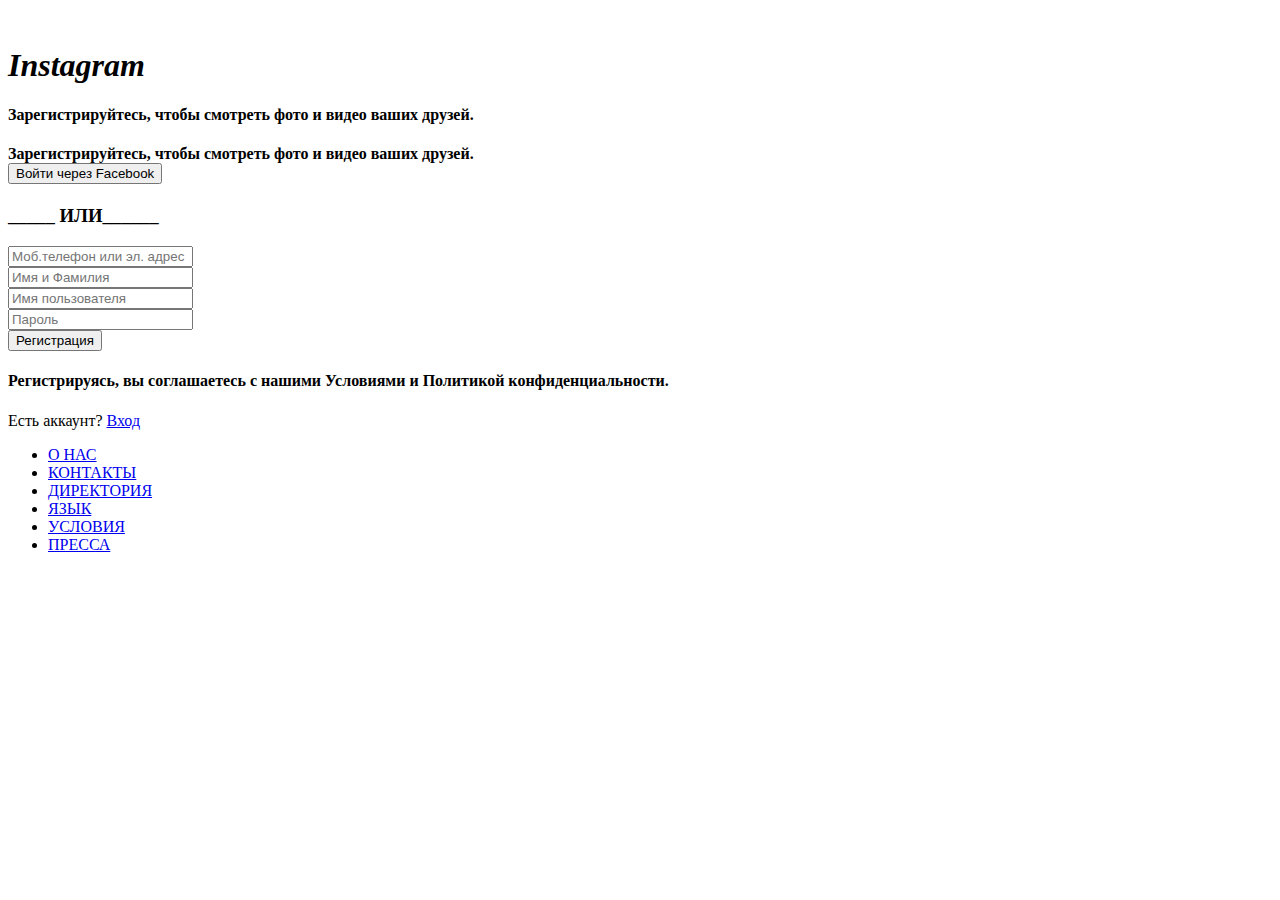
==== index.html @ 7b6e04b3 "change name" ====
<!DOCTYPE html>
<html>
  <head>
    <link href="https://fonts.googleapis.com/css?family=Indie+Flower|Oswald|Pangolin" rel="stylesheet">
    <link rel="stylesheet" href="index2.css">
    <meta charset="utf-8">
    <title>Instagram</title>
  </head>
  <body>

<img class="mainimg" src="images/instagram.png" width="38%" alt="">
    <div class="Contain">

    <h1> <em>Instagram</em> <h1>

<h4>Зарегистрируйтесь, чтобы смотреть фото и видео ваших друзей. <h4>
Зарегистрируйтесь, чтобы смотреть фото и видео ваших друзей.
<form class="" action="index.html" method="post">

</form >
  <button class="light-blue">
    Войти через Facebook</button>
  <br>

  <h3>_____ ИЛИ______ </h3>
<input type="text" name="" value="" placeholder="Моб.телефон или эл. адрес">
  <br>
<input type="text" name="" value="" placeholder="Имя и Фамилия">
  <br>
<input type="text" name="" value="" placeholder="Имя пользователя">
  <br>
<input type="text" name="" value="" placeholder="Пароль">
  <br>
  <button class="light-blue">
    Регистрация</button>
  <h4>Регистрируясь, вы соглашаетесь с нашими Условиями и Политикой конфиденциальности.
</h4>
</form>

  </div>

  <div class="Enter">
    <p>Есть аккаунт?
  <a href="https://www.instagram.com/?hl=ru">Вход</a>
  </div>





<footer>
<ul>
<li><a href="#">О НАС</li></a>
<li><a href="#">КОНТАКТЫ</li></a>
<li><a href="#">ДИРЕКТОРИЯ</li></a>
<li><a href="#">ЯЗЫК</li></a>
<li><a href="#">УСЛОВИЯ</li></a>
<li><a href="#">ПРЕССА</li></a>
  </ul></footer>


  </body>
</html>
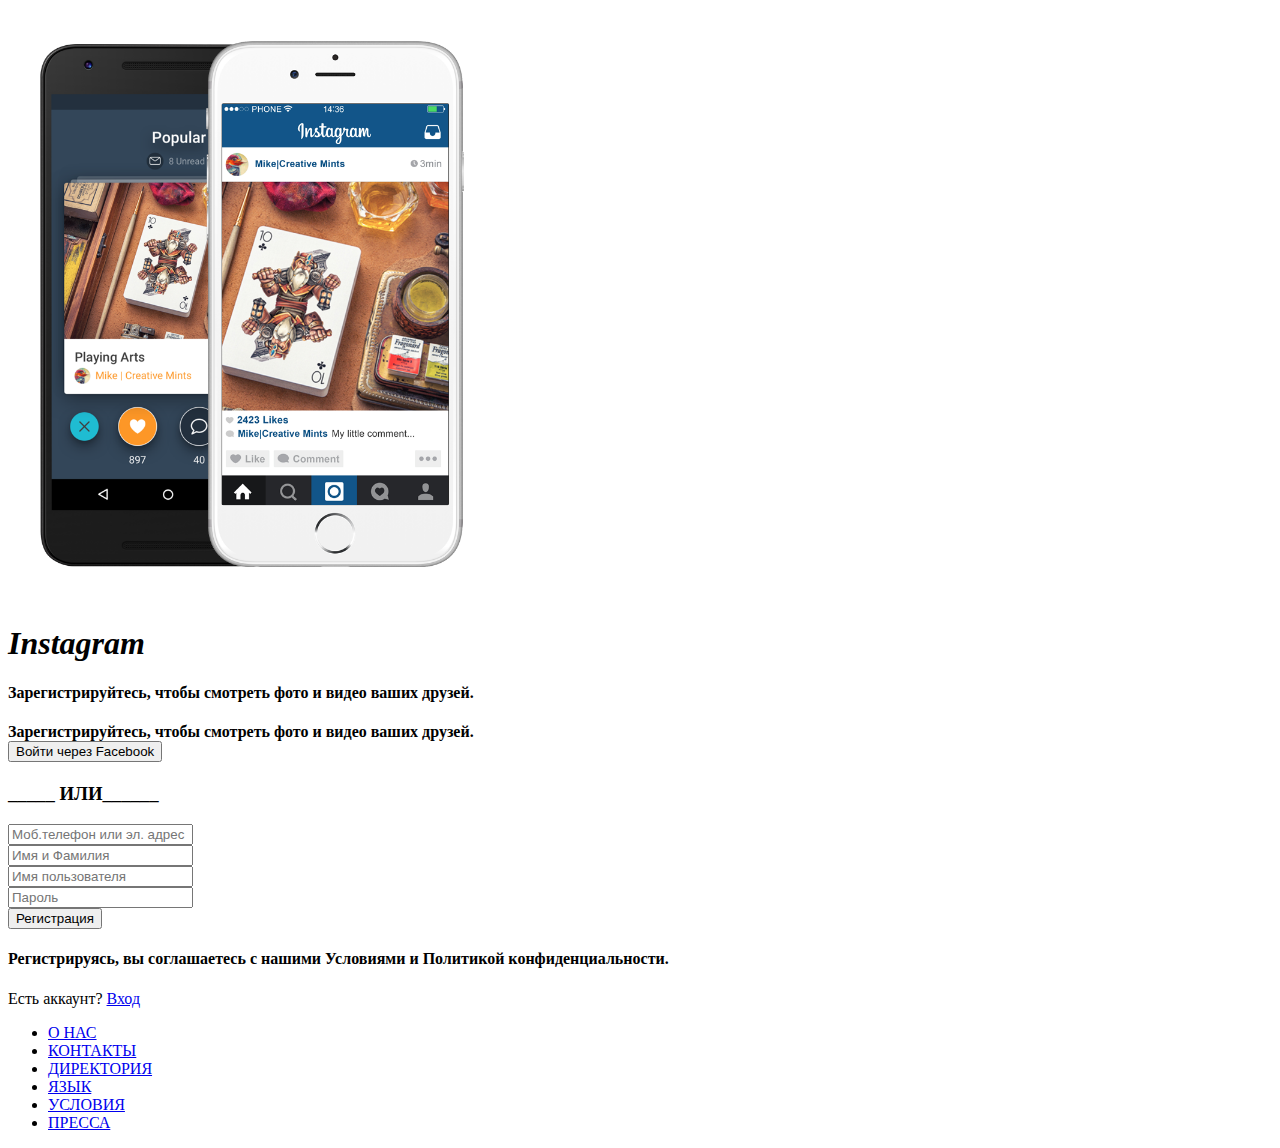
==== commit 65058dd9: "change image" ====
--- a/index.html
+++ b/index.html
@@ -8,7 +8,7 @@
   </head>
   <body>
 
-<img class="mainimg" src="images/instagram.png" width="38%" alt="">
+<img class="mainimg" src="instagram.png" width="38%" alt="">
     <div class="Contain">
 
     <h1> <em>Instagram</em> <h1>
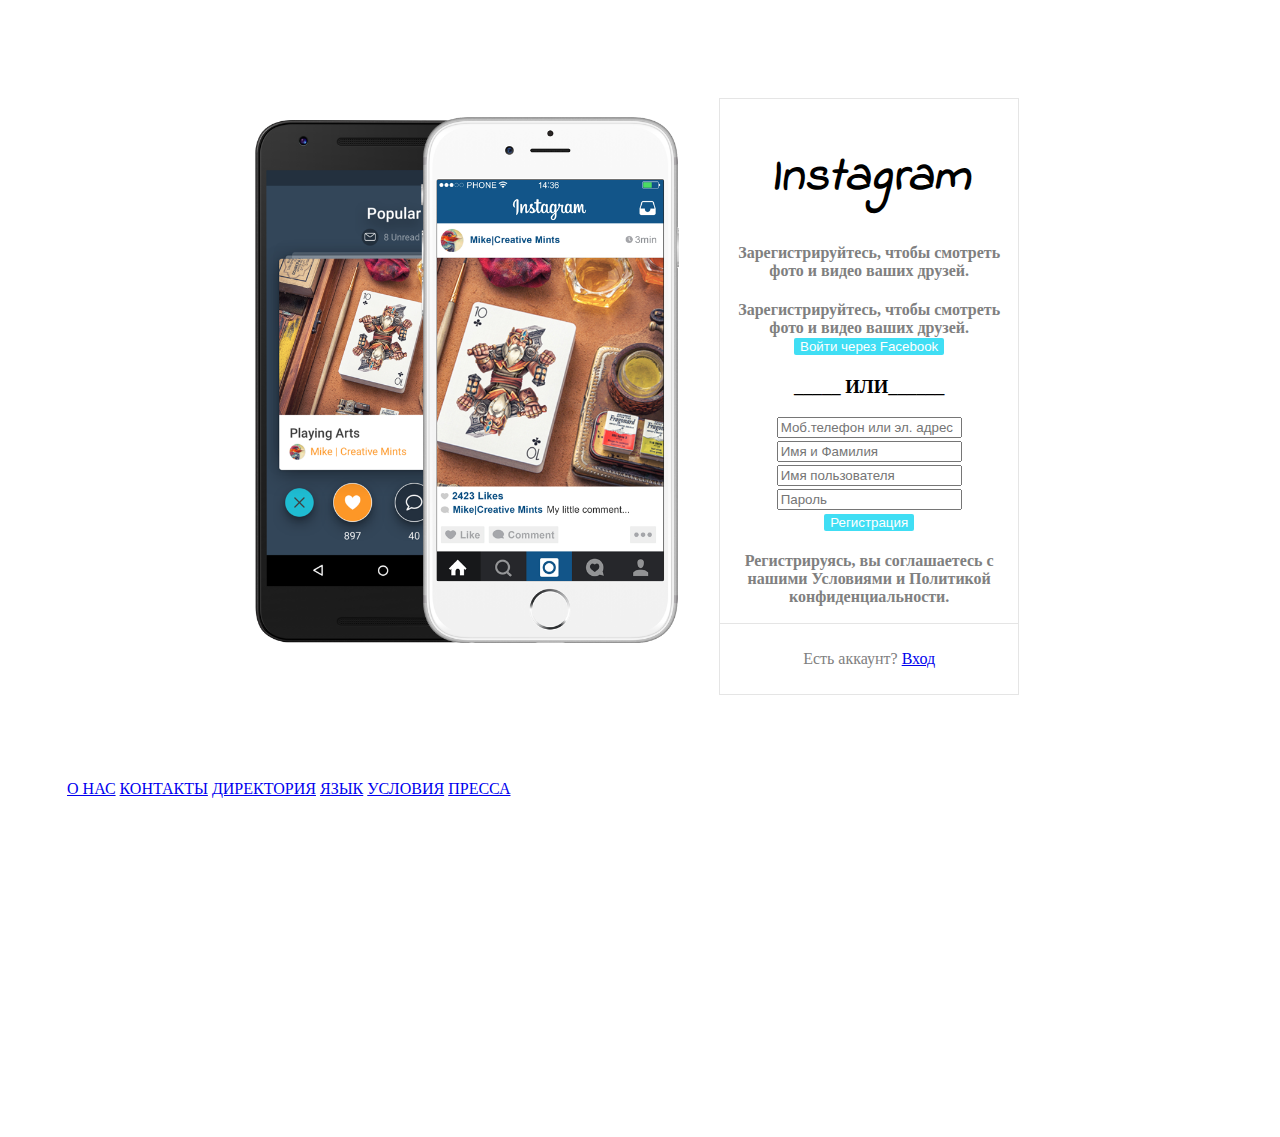
==== commit f01fad85: "change index" ====
--- a/index.html
+++ b/index.html
@@ -2,7 +2,7 @@
 <html>
   <head>
     <link href="https://fonts.googleapis.com/css?family=Indie+Flower|Oswald|Pangolin" rel="stylesheet">
-    <link rel="stylesheet" href="index2.css">
+    <link rel="stylesheet" href="index.css">
     <meta charset="utf-8">
     <title>Instagram</title>
   </head>
--- a/index.css
+++ b/index.css
@@ -0,0 +1,54 @@
+.mainimg {
+margin-top: 6%;
+margin-left: 17%;
+
+}
+body {
+  background-color: ##f4f4f4;
+}
+.Contain {
+  width:22%;
+  float: right;
+  margin: -46% 20% 0 77%;
+  border: 1px solid #e5e5e5;
+  padding: 10px;
+  text-align: center;
+  background-color: white;
+}
+
+.Enter {
+  width:22%;
+  float: right;
+  margin: -4.5% 20% 35% 15%;
+  border: 1px solid #e5e5e5;
+  padding: 10px;
+  text-align: center;
+  background-color: white;
+}
+h1 {
+font-family: 'Indie Flower', cursive;
+font-size: 3rem
+}
+h4, p {
+  color: grey
+}
+.light-blue {
+  background-color: #40def4;
+  color: white;
+  border-style: none;
+border-radius: 2px;
+}
+input {
+  margin-bottom: 3px;
+
+}
+ul li {
+
+  list-style-type: none;
+  display: inline;
+    text-align: center;
+}
+ul {
+  margin-top: 100px;
+    text-align: center;
+}
